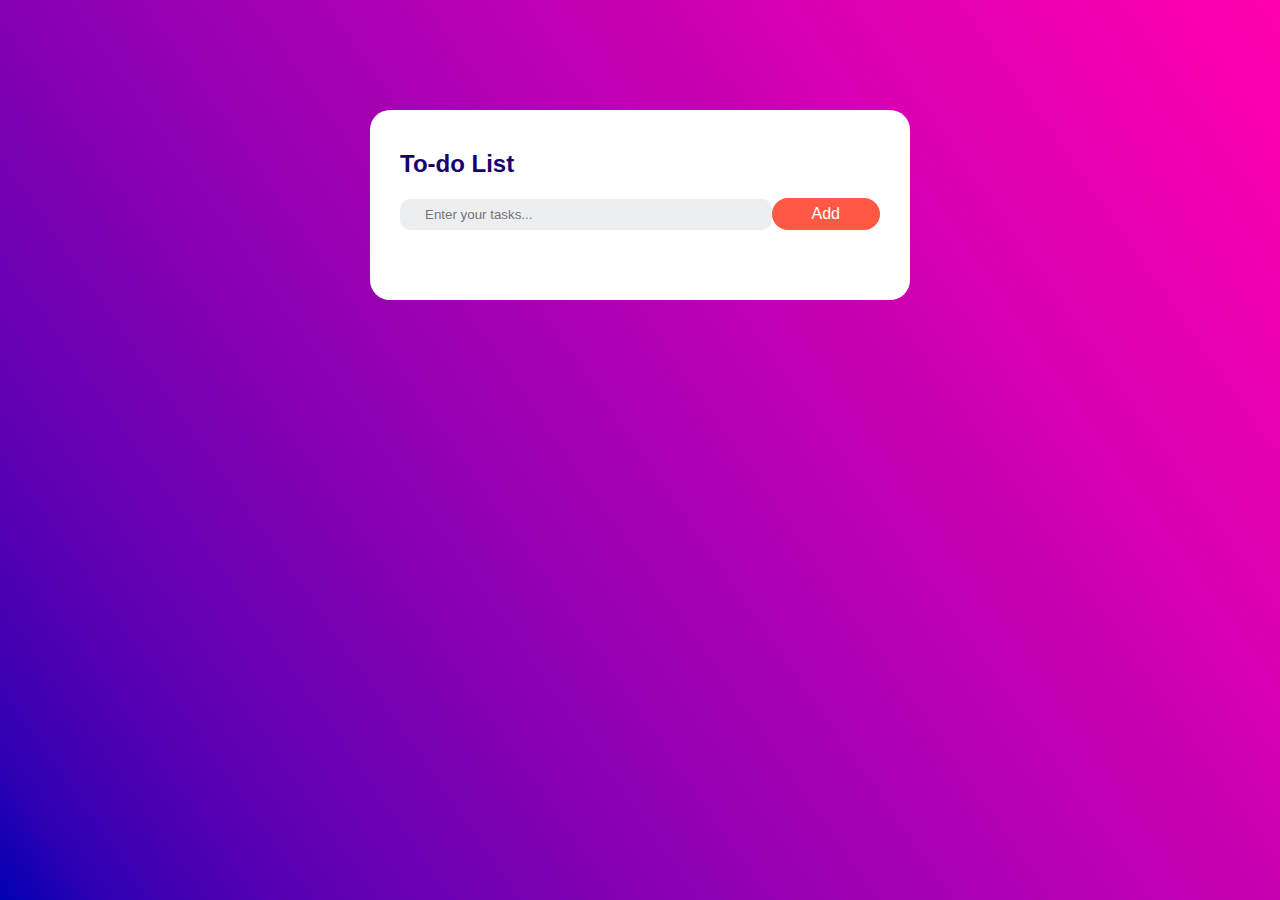
==== index.html @ 70a4b5a0 "1st commit" ====
<!DOCTYPE html>
<html lang="en">
<head>
    <meta charset="UTF-8">
    <meta name="viewport" content="width=device-width, initial-scale=1.0">
    <link rel="stylesheet" href="style.css">
    <title>Todo list in javascript</title>
</head>
<body>

    <div class="container">

        <div class="todo-list">
            <h2 class="heading">To-do List</h2>

            <div class="row">
                <input type="text" id="input-box" placeholder="Enter your tasks...">
                <button onclick="addTask()">Add</button>
            </div>

            <ul id="list-container">
                <!-- <li class="checked">Task 1</li>
                <li>Task 2</li>
                <li>Task 3</li> -->
            </ul>

        </div>

    </div>
    

    <script src="script.js"></script>

</body>
</html>
---- style.css ----
*{
    margin: 0;
    padding: 0;
    box-sizing: border-box;
    font-family: Arial, Helvetica, sans-serif;
}

.container{
    width: 100%;
    min-height: 100vh;
    background: black;
    padding: 10px;

    background-image: linear-gradient(
        55deg,
        hsl(240deg 100% 35%) 0%,
        hsl(255deg 100% 35%) 5%,
        hsl(263deg 100% 35%) 10%,
        hsl(268deg 100% 35%) 14%,
        hsl(273deg 100% 35%) 19%,
        hsl(277deg 100% 35%) 24%,
        hsl(281deg 100% 35%) 29%,
        hsl(285deg 100% 35%) 33%,
        hsl(288deg 100% 35%) 38%,
        hsl(292deg 100% 35%) 43%,
        hsl(295deg 100% 35%) 48%,
        hsl(298deg 100% 35%) 52%,
        hsl(301deg 100% 36%) 57%,
        hsl(304deg 100% 38%) 62%,
        hsl(307deg 100% 39%) 67%,
        hsl(309deg 100% 41%) 71%,
        hsl(311deg 100% 43%) 76%,
        hsl(313deg 100% 44%) 81%,
        hsl(315deg 100% 46%) 86%,
        hsl(316deg 100% 47%) 90%,
        hsl(318deg 100% 49%) 95%,
        hsl(319deg 100% 50%) 100%
      );

}


.todo-list{
    width: 100%;
    max-width: 540px;
    background: white;
    margin: 100px auto 20px;
    padding: 40px 30px 70px;
    border-radius: 20px;
}

.todo-list h2{
    display: flex;
    align-items: center;
    margin-bottom: 20px;
    color: rgb(24, 0, 109);
}

.row{
    display: flex;
    align-items: center;
}

#input-box{
    display: flex;
    align-items: center;
    justify-content: space-between;

    width: 40%;
    padding: 8px;
    background: #edeef0;
    border-radius: 10px;

    padding-left: 25px;
    /* margin-bottom: 20px; */
}

input{
    flex: 1;
    border: none;
    outline: none;
    background: transparent;
    padding: 10px;
}

button{
    border: none;
    outline: none;
    padding: 7px 40px;
    background: #ff5945;
    color: #fff;
    font-size: 16px;
    cursor: pointer;
    border-radius: 50px;
}

ul li{
    list-style: none;
    font-size: 16px;
    padding: 12px 8px 12px 50px;
    user-select: none;
    position: relative;
}

ul li::before{
    content: '';
    position: absolute;
    height: 25px;
    width: 25px;
    border-radius: 50px;
    background: transparent;
    border: 1px solid black;
    top: 8px;
    left: 8px;
    cursor: pointer;
}

ul li.checked{
    color: green;
    text-decoration: line-through;
}

ul li span{
    position: absolute;
    right: 0;
    top: 10px;
    width: 40px;
    height: 25px;
    font-size: 22px;
    color: #555;
    list-style: 40px;
    text-align: center;
    border-radius: 50px;
}

ul li span:hover{
    background: #edeef0;
}
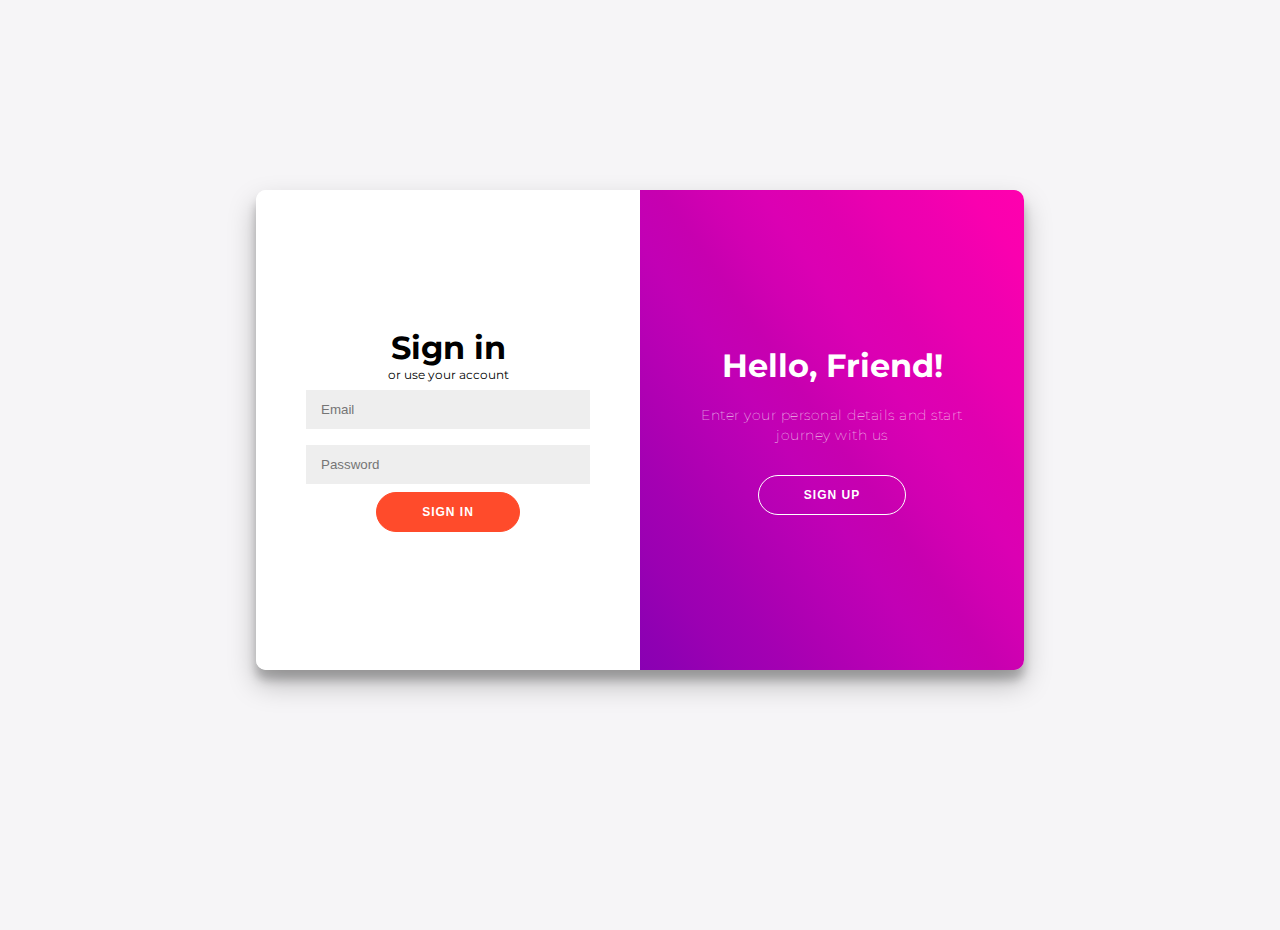
==== commit 07a41c4b: "final commit" ====
--- a/index.html
+++ b/index.html
@@ -1,35 +1,56 @@
 <!DOCTYPE html>
 <html lang="en">
 <head>
-    <meta charset="UTF-8">
-    <meta name="viewport" content="width=device-width, initial-scale=1.0">
-    <link rel="stylesheet" href="style.css">
-    <title>Todo list in javascript</title>
+  <meta charset="UTF-8">
+  <meta name="viewport" content="width=device-width, initial-scale=1.0">
+  <link rel="stylesheet" href="./assets/login/style.css">
+  <title>Sign-in </title>
 </head>
 <body>
 
-    <div class="container">
 
-        <div class="todo-list">
-            <h2 class="heading">To-do List</h2>
 
-            <div class="row">
-                <input type="text" id="input-box" placeholder="Enter your tasks...">
-                <button onclick="addTask()">Add</button>
-            </div>
+<div class="container" id="container">
+	<div class="form-container sign-up-container">
+		<form id="signup_form">
+			<h1>Create Account</h1>
+			<input type="text" placeholder="Name" id="signup_name" required/>
+			<input type="email" placeholder="Email" id="signup_email" required/>
+			<input type="password" placeholder="Password" id="signup_password" required/>
+			<button onclick="signup(event)" class="signup-btn">Sign Up</button>
+		</form>
+	</div>
 
-            <ul id="list-container">
-                <!-- <li class="checked">Task 1</li>
-                <li>Task 2</li>
-                <li>Task 3</li> -->
-            </ul>
+	<div class="form-container sign-in-container">
+		<form>
+			<h1>Sign in</h1>
 
-        </div>
+			<span>or use your account</span>
+			<input type="email" placeholder="Email" id="login_email" required/>
+			<input type="password" placeholder="Password" id="login_password" required/>
+			<!-- <a href="#">Forgot your password?</a> -->
+			<button onclick="login(event)">Sign In</button>
+		</form>
+	</div>
 
-    </div>
-    
+	<div class="overlay-container">
+		<div class="overlay">
+			<div class="overlay-panel overlay-left">
+				<h1>Welcome Back!</h1>
+				<p>To keep connected with us please login with your personal info</p>
+				<button class="ghost" id="signIn">Sign In</button>
+			</div>
+			<div class="overlay-panel overlay-right">
+				<h1>Hello, Friend!</h1>
+				<p>Enter your personal details and start journey with us</p>
+				<button class="ghost" id="signUp">Sign Up</button>
+			</div>
+		</div>
+	</div>
+</div>
 
-    <script src="script.js"></script>
+
+<script src="./assets/login/script.js"></script>
 
 </body>
 </html>--- a/assets/login/style.css
+++ b/assets/login/style.css
@@ -0,0 +1,280 @@
+
+@import url('https://fonts.googleapis.com/css?family=Montserrat:400,800');
+
+* {
+	box-sizing: border-box;
+}
+
+body {
+	background: #f6f5f7;
+	display: flex;
+	justify-content: center;
+	align-items: center;
+	flex-direction: column;
+	font-family: 'Montserrat', sans-serif;
+	height: 100vh;
+	margin: -20px 0 50px;
+}
+
+h1 {
+	font-weight: bold;
+	margin: 0;
+}
+
+h2 {
+	text-align: center;
+}
+
+p {
+	font-size: 14px;
+	font-weight: 100;
+	line-height: 20px;
+	letter-spacing: 0.5px;
+	margin: 20px 0 30px;
+}
+
+span {
+	font-size: 12px;
+}
+
+a {
+	color: #333;
+	font-size: 14px;
+	text-decoration: none;
+	margin: 15px 0;
+}
+
+button {
+	border-radius: 20px;
+	border: 1px solid #FF4B2B;
+	background-color: #FF4B2B;
+	color: #FFFFFF;
+	font-size: 12px;
+	font-weight: bold;
+	padding: 12px 45px;
+	letter-spacing: 1px;
+	text-transform: uppercase;
+	transition: transform 80ms ease-in;
+}
+
+button:active {
+	transform: scale(0.95);
+}
+
+button:focus {
+	outline: none;
+}
+
+button.ghost {
+	background-color: transparent;
+	border-color: #FFFFFF;
+	cursor: pointer;
+}
+
+.signup-btn{
+	cursor: pointer;
+}
+
+form {
+	background-color: #FFFFFF;
+	display: flex;
+	align-items: center;
+	justify-content: center;
+	flex-direction: column;
+	padding: 0 50px;
+	height: 100%;
+	text-align: center;
+}
+
+input {
+	background-color: #eee;
+	border: none;
+	padding: 12px 15px;
+	margin: 8px 0;
+	width: 100%;
+}
+
+.container {
+	background-color: #fff;
+	border-radius: 10px;
+  	box-shadow: 0 14px 28px rgba(0,0,0,0.25), 
+			0 10px 10px rgba(0,0,0,0.22);
+	position: relative;
+	overflow: hidden;
+	width: 768px;
+	max-width: 100%;
+	min-height: 480px;
+}
+
+.form-container {
+	position: absolute;
+	top: 0;
+	height: 100%;
+	transition: all 0.6s ease-in-out;
+}
+
+.sign-in-container {
+	left: 0;
+	width: 50%;
+	z-index: 2;
+}
+
+.container.right-panel-active .sign-in-container {
+	transform: translateX(100%);
+}
+
+.sign-up-container {
+	left: 0;
+	width: 50%;
+	opacity: 0;
+	z-index: 1;
+}
+
+.container.right-panel-active .sign-up-container {
+	transform: translateX(100%);
+	opacity: 1;
+	z-index: 5;
+	animation: show 0.6s;
+}
+
+@keyframes show {
+	0%, 49.99% {
+		opacity: 0;
+		z-index: 1;
+	}
+	
+	50%, 100% {
+		opacity: 1;
+		z-index: 5;
+	}
+}
+
+.overlay-container {
+	position: absolute;
+	top: 0;
+	left: 50%;
+	width: 50%;
+	height: 100%;
+	overflow: hidden;
+	transition: transform 0.6s ease-in-out;
+	z-index: 100;
+}
+
+.container.right-panel-active .overlay-container{
+	transform: translateX(-100%);
+}
+
+.overlay {
+    background-image: linear-gradient(
+        55deg,
+        hsl(240deg 100% 35%) 0%,
+        hsl(255deg 100% 35%) 5%,
+        hsl(263deg 100% 35%) 10%,
+        hsl(268deg 100% 35%) 14%,
+        hsl(273deg 100% 35%) 19%,
+        hsl(277deg 100% 35%) 24%,
+        hsl(281deg 100% 35%) 29%,
+        hsl(285deg 100% 35%) 33%,
+        hsl(288deg 100% 35%) 38%,
+        hsl(292deg 100% 35%) 43%,
+        hsl(295deg 100% 35%) 48%,
+        hsl(298deg 100% 35%) 52%,
+        hsl(301deg 100% 36%) 57%,
+        hsl(304deg 100% 38%) 62%,
+        hsl(307deg 100% 39%) 67%,
+        hsl(309deg 100% 41%) 71%,
+        hsl(311deg 100% 43%) 76%,
+        hsl(313deg 100% 44%) 81%,
+        hsl(315deg 100% 46%) 86%,
+        hsl(316deg 100% 47%) 90%,
+        hsl(318deg 100% 49%) 95%,
+        hsl(319deg 100% 50%) 100%
+      );
+	background-repeat: no-repeat;
+	background-size: cover;
+	background-position: 0 0;
+	color: #FFFFFF;
+	position: relative;
+	left: -100%;
+	height: 100%;
+	width: 200%;
+  	transform: translateX(0);
+	transition: transform 0.6s ease-in-out;
+	/* cursor: pointer; */
+}
+
+.container.right-panel-active .overlay {
+  	transform: translateX(50%);
+}
+
+.overlay-panel {
+	position: absolute;
+	display: flex;
+	align-items: center;
+	justify-content: center;
+	flex-direction: column;
+	padding: 0 40px;
+	text-align: center;
+	top: 0;
+	height: 100%;
+	width: 50%;
+	transform: translateX(0);
+	transition: transform 0.6s ease-in-out;
+}
+
+.overlay-left {
+	transform: translateX(-20%);
+}
+
+.container.right-panel-active .overlay-left {
+	transform: translateX(0);
+}
+
+.overlay-right {
+	right: 0;
+	transform: translateX(0);
+}
+
+.container.right-panel-active .overlay-right {
+	transform: translateX(20%);
+}
+
+.social-container {
+	margin: 20px 0;
+}
+
+.social-container a {
+	border: 1px solid #DDDDDD;
+	border-radius: 50%;
+	display: inline-flex;
+	justify-content: center;
+	align-items: center;
+	margin: 0 5px;
+	height: 40px;
+	width: 40px;
+}
+
+footer {
+    background-color: #222;
+    color: #fff;
+    font-size: 14px;
+    bottom: 0;
+    position: fixed;
+    left: 0;
+    right: 0;
+    text-align: center;
+    z-index: 999;
+}
+
+footer p {
+    margin: 10px 0;
+}
+
+footer i {
+    color: red;
+}
+
+footer a {
+    color: #3c97bf;
+    text-decoration: none;
+}